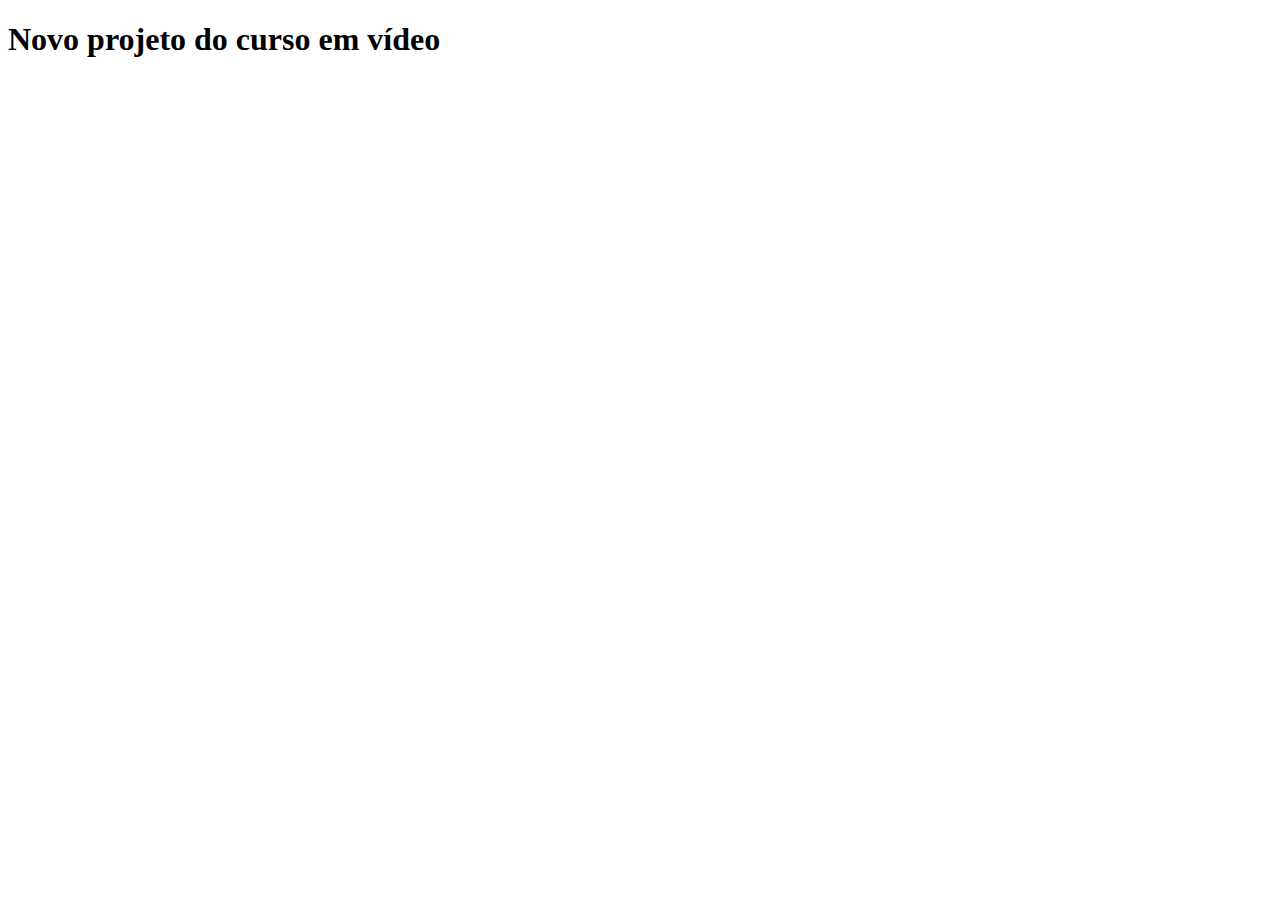
==== index.html @ c6c08781 "Create index.html" ====
<!DOCTYPE html>
<html lang="pt-br">
<head>
    <meta charset="UTF-8">
    <meta name="viewport" content="width=device-width, initial-scale=1.0">
    <link rel="shortcut icon" href="favicon.ico" type="image/x-icon">
    <title>Projeto redes sociais</title>
</head>
<body>
    <h1>Novo projeto do curso em vídeo</h1>
</body>
</html>
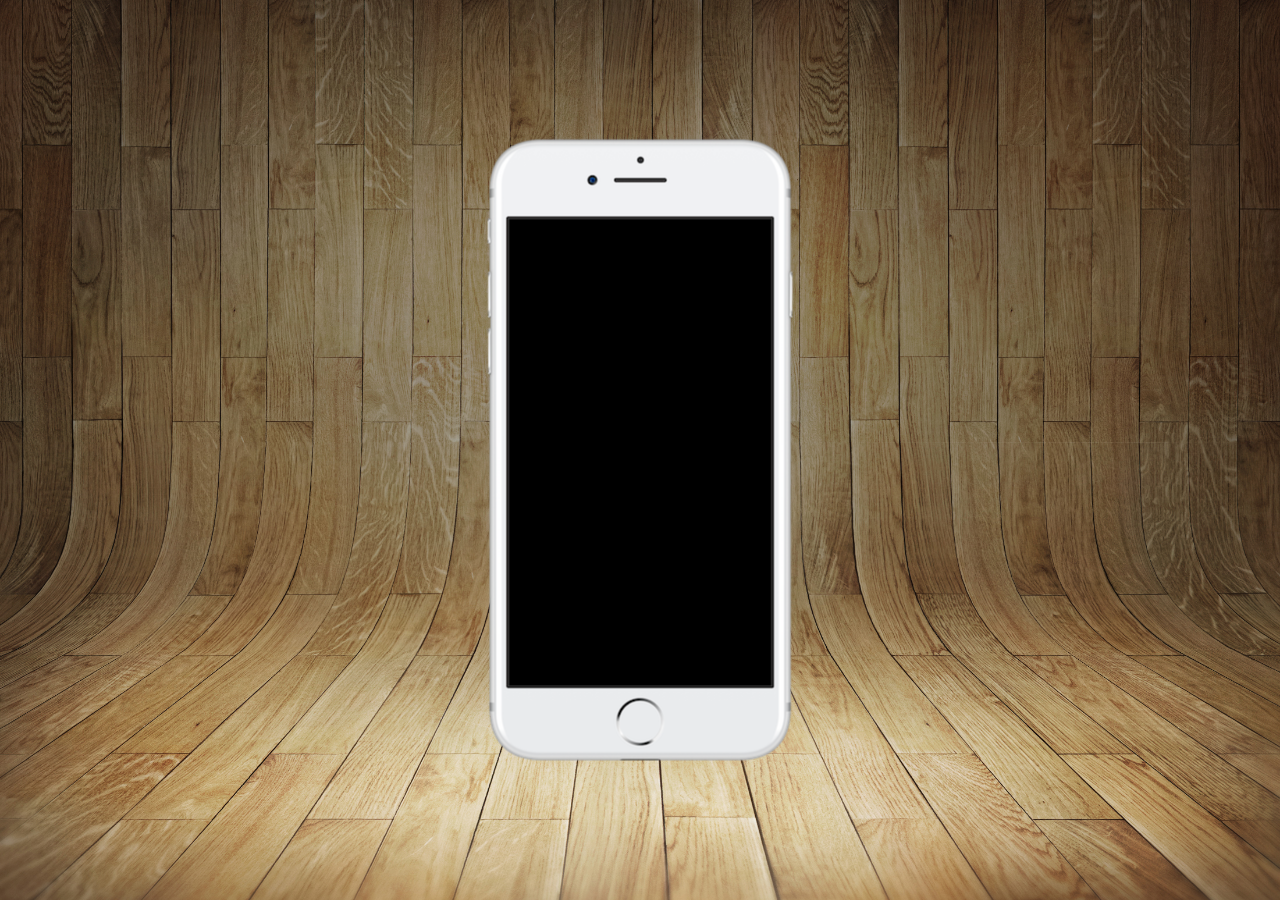
==== commit f7951d7d: "projeto redes sociais" ====
--- a/index.html
+++ b/index.html
@@ -4,9 +4,21 @@
     <meta charset="UTF-8">
     <meta name="viewport" content="width=device-width, initial-scale=1.0">
     <link rel="shortcut icon" href="favicon.ico" type="image/x-icon">
+    <link rel="stylesheet" href="estilo/style.css">
     <title>Projeto redes sociais</title>
 </head>
 <body>
-    <h1>Novo projeto do curso em vídeo</h1>
+    
+    <main>
+
+        <section id="telefone">
+
+        </section>
+
+        <section>
+
+        </section>
+
+    </main>
 </body>
 </html>--- a/estilo/style.css
+++ b/estilo/style.css
@@ -0,0 +1,37 @@
+@charset "UTF-8";
+
+
+* {
+    margin: 0px;
+    padding: 0px;
+}
+
+html, body {
+    height: 100vh;
+    width: 100vw;
+    background-color: black;
+}
+
+body {
+    background: url(../imagens/fundo-madeira.jpg) no-repeat top center;
+    background-size: cover;
+    background-attachment: fixed;
+}
+
+main {
+    position: relative;
+    height: 100vh;
+    
+}
+
+#telefone {
+    position: absolute;
+    top: 50%;
+    left: 50%;
+    transform:translate(-50%, -50%);
+
+    height: 627px;
+    width: 311px;
+    
+    background: url(../imagens/frame-iphone.png) no-repeat;
+}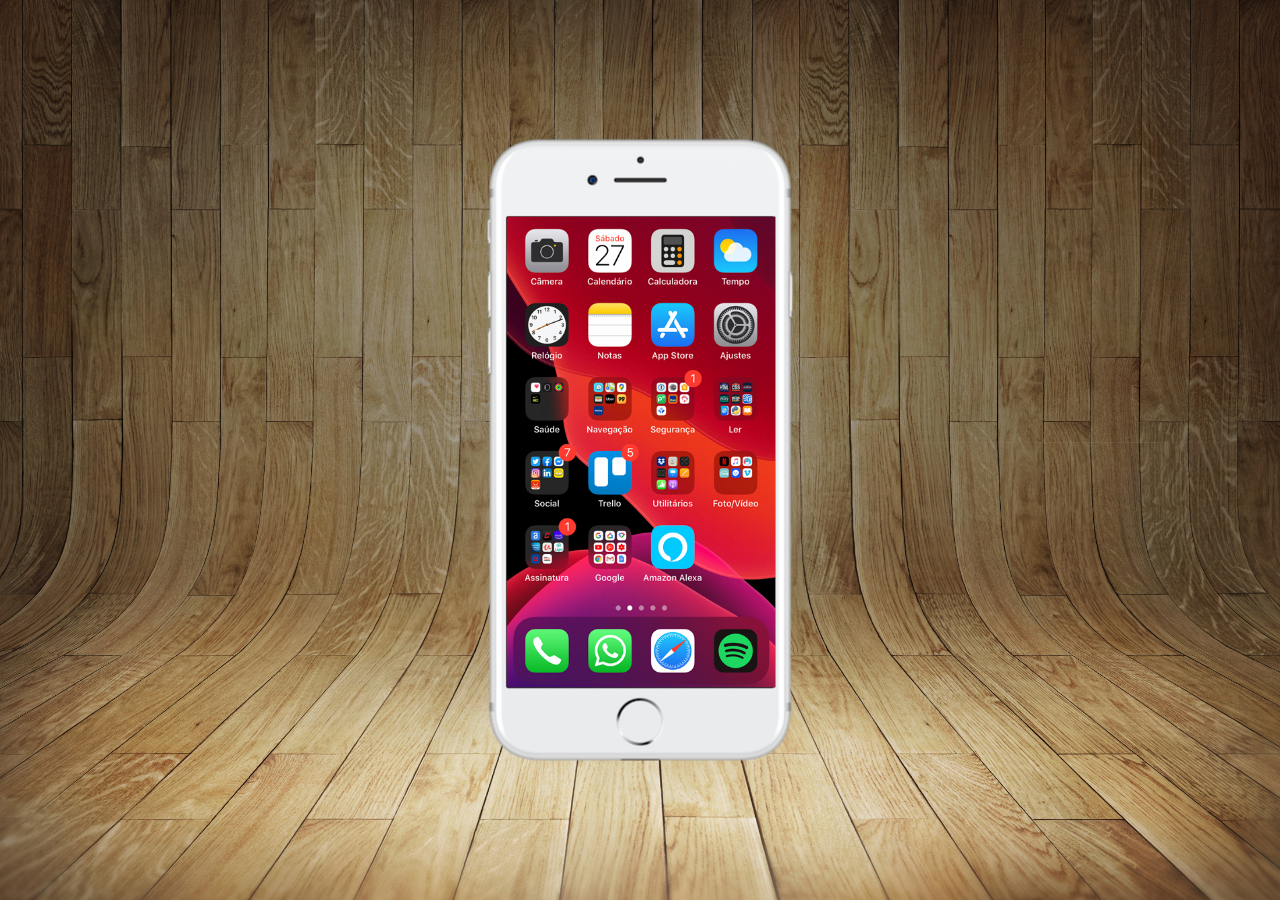
==== commit 4122ec83: "criei a tela home" ====
--- a/index.html
+++ b/index.html
@@ -12,10 +12,10 @@
     <main>
 
         <section id="telefone">
-
+            <iframe src="home.html" name="tela" id="tela" frameborder="0"></iframe>
         </section>
 
-        <section>
+        <section id="redes-sociais">
 
         </section>
 
--- a/estilo/style.css
+++ b/estilo/style.css
@@ -34,4 +34,12 @@
     width: 311px;
     
     background: url(../imagens/frame-iphone.png) no-repeat;
+}
+
+#tela {
+    position: relative;
+    top: 80px;
+    left: 22px;
+    width: 269px;
+    height: 471px;
 }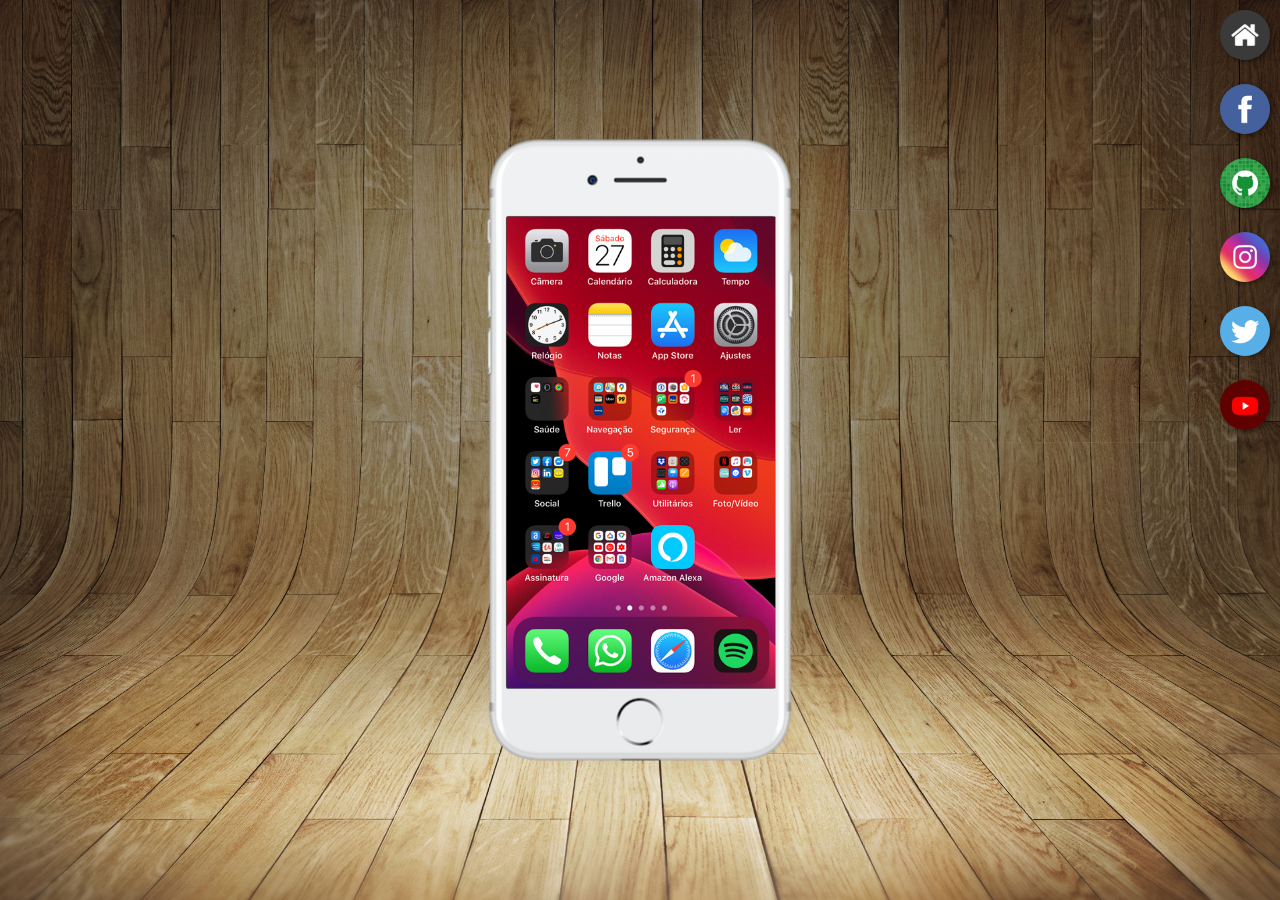
==== commit d00f5d01: "att" ====
--- a/index.html
+++ b/index.html
@@ -12,11 +12,17 @@
     <main>
 
         <section id="telefone">
-            <iframe src="home.html" name="tela" id="tela" frameborder="0"></iframe>
+            <iframe src="home.html" name="tela" id="tela" frameborder="0">Seu navegador não é compatível com isso.</iframe>
         </section>
 
         <section id="redes-sociais">
-
+            <a href="#" target="tela"><img src="imagens/logo-home.jpg" alt="Home"></a><br>
+            <a href="#" target="tela"><img src="imagens/logo-facebook.jpg" alt="Facebook"></a><br>
+            <a href="#" target="tela"><img src="imagens/logo-github.jpg" alt="GitHub"></a><br>
+            <a href="#" target="tela"><img src="imagens/logo-instagram.jpg" alt="Instagram"></a><br>
+            <a href="#" target="tela"><img src="imagens/logo-twitter.jpg" alt="Twitter"></a><br>
+            <a href="#" target="tela"><img src="imagens/logo-youtube.jpg" alt="YouTube"></a>
+           
         </section>
 
     </main>
--- a/estilo/style.css
+++ b/estilo/style.css
@@ -41,5 +41,23 @@
     top: 80px;
     left: 22px;
     width: 269px;
-    height: 471px;
+    height: 472px;
+}
+
+#redes-sociais {
+    text-align: right;
+}
+
+#redes-sociais img {
+    width: 50px;
+    margin: 10px;
+    border-radius: 50%;
+    box-shadow: 2px 2px 5px rgba(0, 0, 0, 0.411);
+    box-sizing: border-box;
+}
+
+#redes-sociais img:hover {
+    border: 2px solid rgba(255, 255, 255, 0.61);
+    transform: translate(-3px, -3px);
+    box-shadow: 5px 5px 10px black;
 }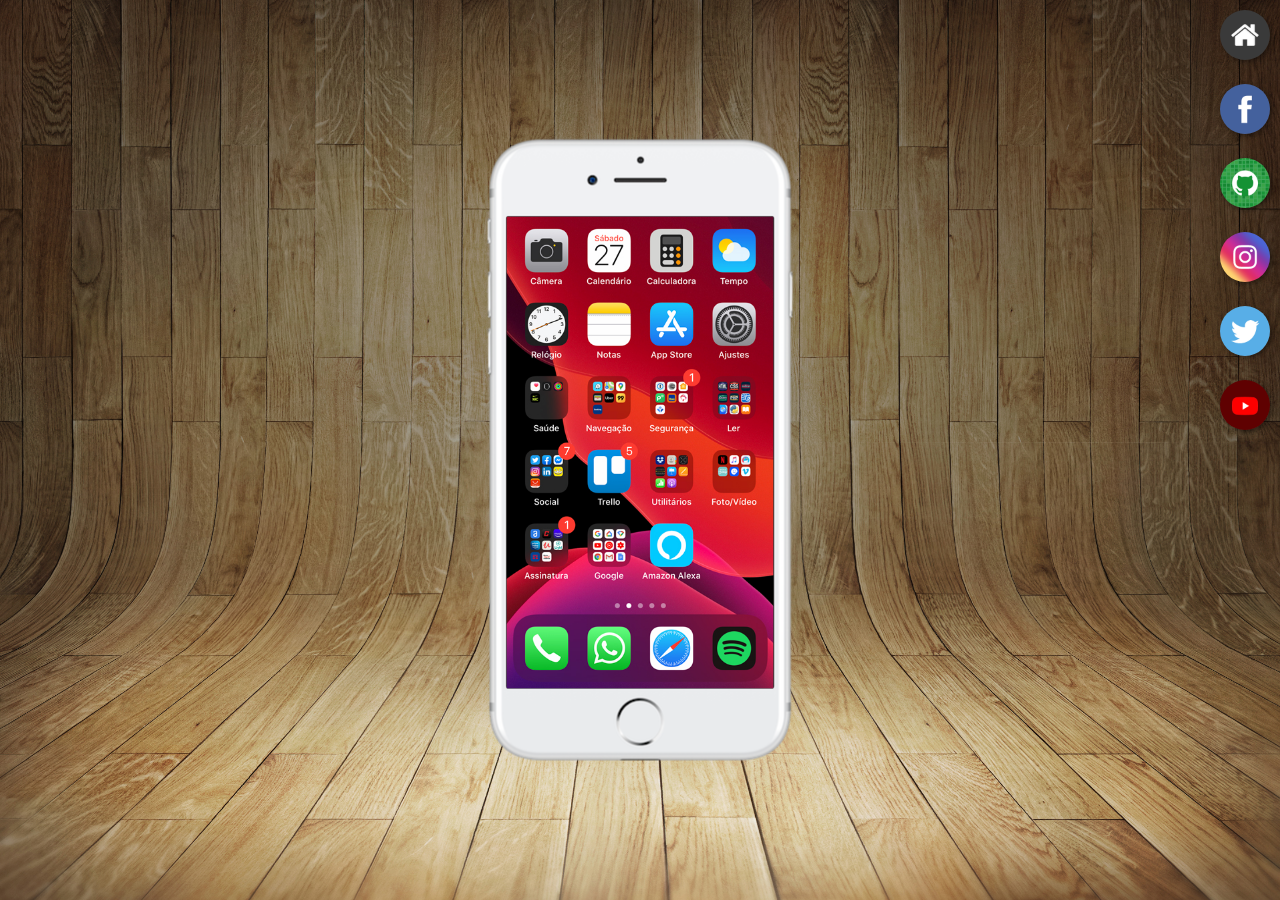
==== commit e66bedf0: "youtube" ====
--- a/index.html
+++ b/index.html
@@ -16,12 +16,12 @@
         </section>
 
         <section id="redes-sociais">
-            <a href="#" target="tela"><img src="imagens/logo-home.jpg" alt="Home"></a><br>
+            <a href="home.html" target="tela"><img src="imagens/logo-home.jpg" alt="Home"></a><br>
             <a href="#" target="tela"><img src="imagens/logo-facebook.jpg" alt="Facebook"></a><br>
             <a href="#" target="tela"><img src="imagens/logo-github.jpg" alt="GitHub"></a><br>
             <a href="#" target="tela"><img src="imagens/logo-instagram.jpg" alt="Instagram"></a><br>
             <a href="#" target="tela"><img src="imagens/logo-twitter.jpg" alt="Twitter"></a><br>
-            <a href="#" target="tela"><img src="imagens/logo-youtube.jpg" alt="YouTube"></a>
+            <a href="youtube.html" target="tela"><img src="imagens/logo-youtube.jpg" alt="YouTube"></a>
            
         </section>
 
--- a/estilo/style.css
+++ b/estilo/style.css
@@ -40,7 +40,7 @@
     position: relative;
     top: 80px;
     left: 22px;
-    width: 269px;
+    width: 267px;
     height: 472px;
 }
 
@@ -57,7 +57,8 @@
 }
 
 #redes-sociais img:hover {
-    border: 2px solid rgba(255, 255, 255, 0.61);
+    border: 3px solid rgba(255, 255, 255, 0.61);
     transform: translate(-3px, -3px);
-    box-shadow: 5px 5px 10px black;
+    box-shadow: 5px 5px 10px rgba(0, 0, 0, 0.644);
+    transition: transform 0.5s, border 1s;
 }